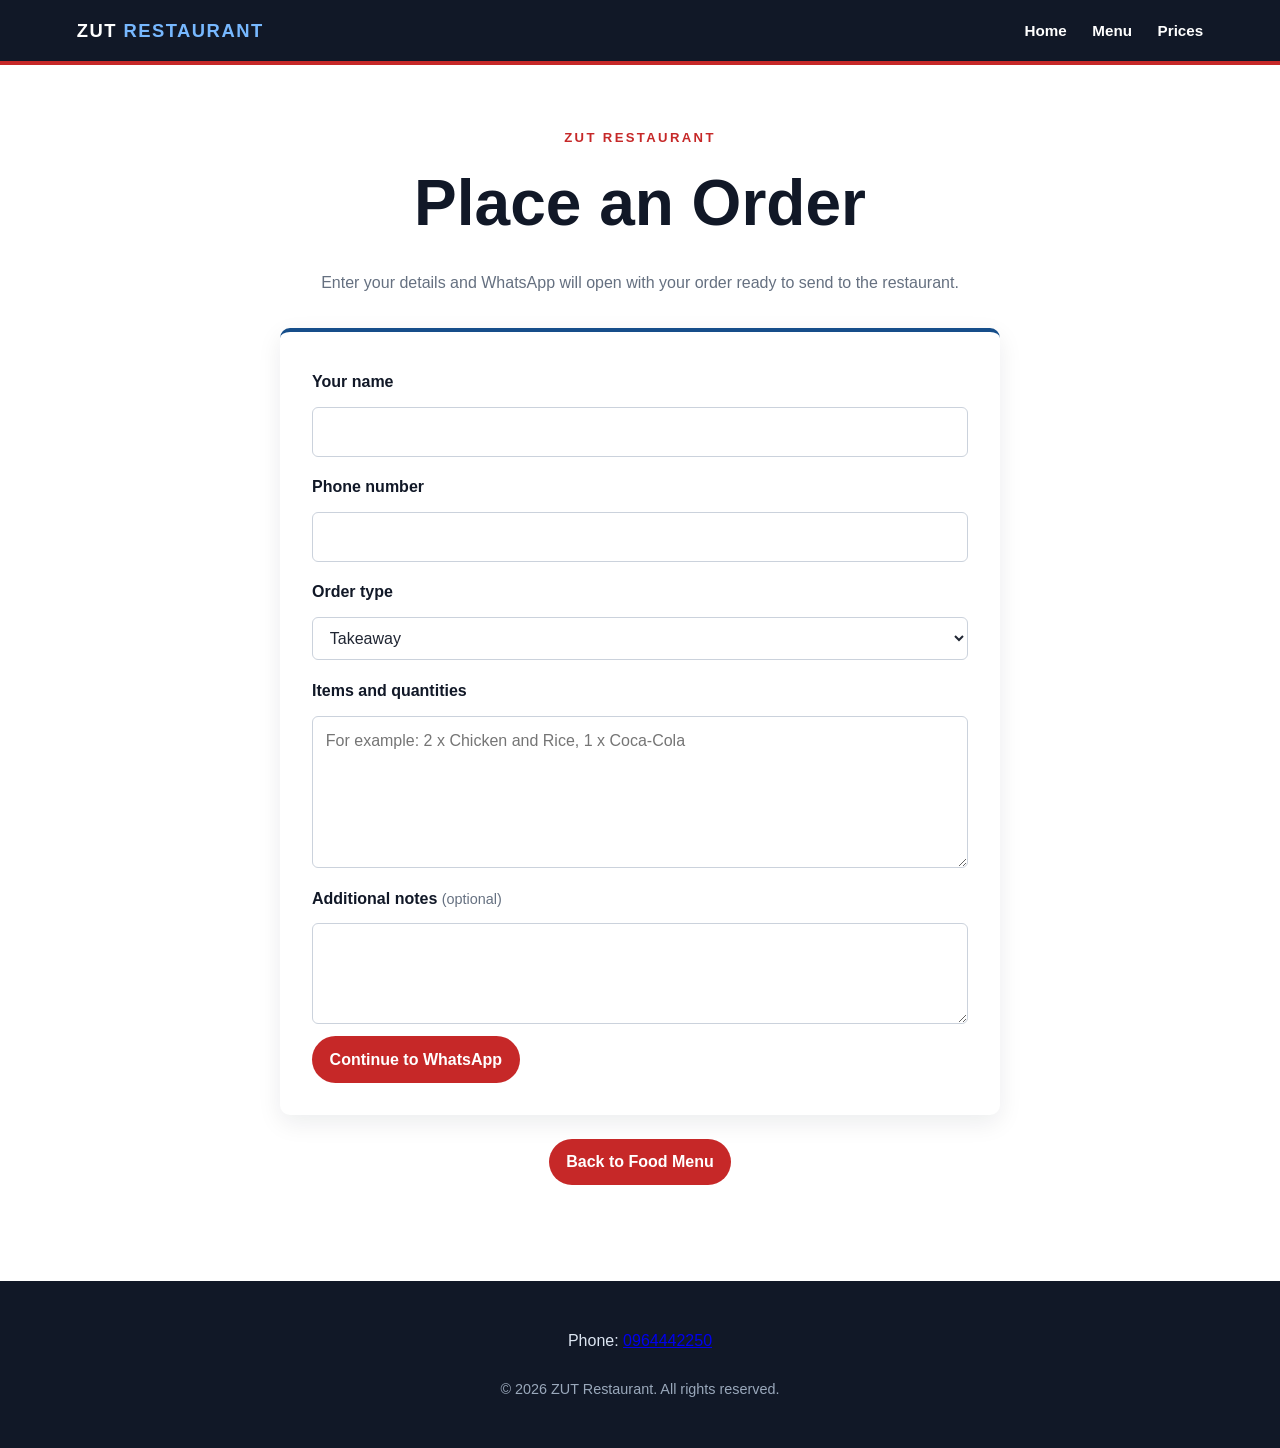
==== order.html @ dc2f453c "Serve WhatsApp order form on Vercel Route hosted ordering to a static page and exclude local PHP/MyS" ====
<!DOCTYPE html>
<html lang="en">
<head>
    <meta charset="UTF-8">
    <meta name="viewport" content="width=device-width, initial-scale=1.0">
    <meta name="theme-color" content="#111827">
    <title>Place an Order | ZUT Restaurant</title>
    <link rel="stylesheet" href="style.css">
</head>
<body>
    <header>
        <a href="index.html#home" class="logo">ZUT <span>RESTAURANT</span></a>
        <nav class="main-navigation" aria-label="Main navigation">
            <a href="index.html#home">Home</a>
            <a href="index.html#menu">Menu</a>
            <a href="prices.html">Prices</a>
        </nav>
    </header>

    <main class="order-page">
        <section class="order-intro">
            <p class="eyebrow">ZUT RESTAURANT</p>
            <h1>Place an Order</h1>
            <p>Enter your details and WhatsApp will open with your order ready to send to the restaurant.</p>
        </section>

        <form class="order-form" id="order-form">
            <label for="customer-name">Your name</label>
            <input id="customer-name" name="customer_name" type="text" maxlength="120" autocomplete="name" required>

            <label for="phone">Phone number</label>
            <input id="phone" name="phone" type="tel" maxlength="30" autocomplete="tel" required>

            <label for="order-type">Order type</label>
            <select id="order-type" name="order_type" required>
                <option value="takeaway">Takeaway</option>
                <option value="delivery">Delivery</option>
            </select>

            <div class="delivery-address-field" hidden>
                <label for="delivery-address">Delivery address</label>
                <textarea id="delivery-address" name="delivery_address" maxlength="300" rows="3" autocomplete="street-address"></textarea>
            </div>

            <label for="items">Items and quantities</label>
            <textarea id="items" name="items" maxlength="1000" rows="5" required
                      placeholder="For example: 2 x Chicken and Rice, 1 x Coca-Cola"></textarea>

            <label for="notes">Additional notes <span class="form-optional">(optional)</span></label>
            <textarea id="notes" name="notes" maxlength="1000" rows="3"></textarea>

            <button class="button order-submit" type="submit">Continue to WhatsApp</button>
        </form>

        <p class="prices-back"><a class="button" href="index.html#menu">Back to Food Menu</a></p>
    </main>

    <footer>
        <p>Phone: <a href="tel:+260964442250">0964442250</a></p>
        <p>&copy; 2026 ZUT Restaurant. All rights reserved.</p>
    </footer>

    <script>
        const whatsappNumber = "260572205511";
        const orderForm = document.querySelector("#order-form");
        const orderType = document.querySelector("#order-type");
        const addressField = document.querySelector("#delivery-address");
        const addressContainer = addressField.closest(".delivery-address-field");
        const itemsField = document.querySelector("#items");

        const selectedItems = new URLSearchParams(window.location.search).get("items");
        if (selectedItems) itemsField.value = selectedItems;

        function updateDeliveryAddress() {
            const isDelivery = orderType.value === "delivery";
            addressField.required = isDelivery;
            addressContainer.hidden = !isDelivery;
        }

        orderType.addEventListener("change", updateDeliveryAddress);
        updateDeliveryAddress();

        orderForm.addEventListener("submit", event => {
            event.preventDefault();
            const data = new FormData(orderForm);
            const messageLines = [
                "Hello ZUT Restaurant, I would like to place this order.",
                `Name: ${data.get("customer_name")}`,
                `Phone: ${data.get("phone")}`,
                `Order type: ${data.get("order_type")}`,
                `Items: ${data.get("items")}`,
            ];

            if (data.get("order_type") === "delivery") {
                messageLines.push(`Delivery address: ${data.get("delivery_address")}`);
            }
            if (data.get("notes")) messageLines.push(`Notes: ${data.get("notes")}`);

            const whatsappUrl = new URL(`https://wa.me/${whatsappNumber}`);
            whatsappUrl.searchParams.set("text", messageLines.join("\n"));
            window.location.assign(whatsappUrl);
        });
    </script>
</body>
</html>
---- style.css ----
:root {
    color-scheme: light;
    --red: #c62828;
    --blue: #164e8a;
    --black: #111827;
    --ink: #202633;
    --muted: #657080;
    --paper: #fff;
    --soft: #f3f5f8;
}

* {
    box-sizing: border-box;
}

html {
    scroll-behavior: smooth;
}

body {
    margin: 0;
    color: var(--ink);
    background: var(--paper);
    font-family: "Segoe UI", Arial, sans-serif;
    line-height: 1.6;
}

header {
    position: sticky;
    z-index: 5;
    top: 0;
    display: flex;
    align-items: center;
    justify-content: space-between;
    gap: 1.5rem;
    padding: 1rem clamp(1.25rem, 6vw, 5rem);
    color: var(--paper);
    background: var(--black);
    border-bottom: 4px solid var(--red);
}

.logo {
    color: var(--paper);
    font-size: 1.15rem;
    font-weight: 800;
    letter-spacing: .08em;
    text-decoration: none;
    white-space: nowrap;
}

.logo span {
    color: #77b8ff;
}

.main-navigation {
    display: flex;
    flex-wrap: wrap;
    justify-content: center;
    gap: clamp(.7rem, 2vw, 1.6rem);
}

.main-navigation a,
.header-order a {
    color: var(--paper);
    font-size: .95rem;
    font-weight: 600;
    text-decoration: none;
}

.main-navigation a:hover,
.main-navigation a:focus-visible {
    color: #91c6ff;
}

.header-order a,
.button {
    display: inline-block;
    padding: .65rem 1.1rem;
    border-radius: 999px;
    background: var(--red);
}

.header-order a:hover,
.button:hover {
    background: #a51f1f;
}

.hero {
    position: relative;
    display: grid;
    min-height: 540px;
    place-items: center;
    overflow: hidden;
    color: var(--paper);
    background: var(--black);
}

.hero-image,
.hero-image::after {
    position: absolute;
    inset: 0;
}

.hero-image {
    margin: 0;
}

.hero-image::after {
    content: "";
    background: linear-gradient(90deg, rgb(8 13 22 / 82%), rgb(8 13 22 / 34%));
}

.hero-image img {
    width: 100%;
    height: 100%;
    object-fit: cover;
}

.hero-content {
    position: relative;
    z-index: 1;
    width: min(100% - 2rem, 1050px);
    padding: 5rem 0;
}

.eyebrow {
    color: #9dcaff;
    font-size: .82rem;
    font-weight: 800;
    letter-spacing: .18em;
}

.hero h1 {
    max-width: 700px;
    margin: .25rem 0 1rem;
    font-size: clamp(2.5rem, 7vw, 5rem);
    line-height: 1.05;
}

.hero-content > p:not(.eyebrow) {
    max-width: 560px;
    font-size: 1.15rem;
}

.hero-buttons {
    display: flex;
    flex-wrap: wrap;
    gap: .75rem;
    margin-top: 1.7rem;
}

.button {
    color: var(--paper);
    font-weight: 700;
    text-decoration: none;
}

.button + .button {
    background: var(--blue);
}

.menu-section {
    padding: 4rem clamp(1.25rem, 6vw, 5rem);
    background: var(--soft);
}

.menu-section > h2,
.information h2,
footer h2 {
    margin: 0;
    color: var(--black);
    font-size: clamp(2rem, 4vw, 2.8rem);
    text-align: center;
}

.menu-section > h2::after,
.information h2::after {
    display: block;
    width: 58px;
    height: 4px;
    margin: .6rem auto 0;
    background: var(--red);
    content: "";
}

.menu-intro {
    margin: 1rem 0 2rem;
    color: var(--muted);
    text-align: center;
}

.food-section-nav {
    display: flex;
    flex-wrap: wrap;
    justify-content: center;
    gap: .75rem;
    margin: 0 auto 1.5rem;
}

.food-section-nav a {
    padding: .6rem 1rem;
    border: 1px solid var(--blue);
    border-radius: 999px;
    color: var(--blue);
    background: var(--paper);
    font-weight: 700;
    text-decoration: none;
}

.food-section-nav a:hover,
.food-section-nav a:focus-visible,
.food-section-nav a[aria-current="true"] {
    color: var(--paper);
    background: var(--blue);
}

.menu-slideshow {
    max-width: 1150px;
    margin: 0 auto;
}

.menu-slides {
    min-height: 400px;
    padding: 2rem;
    border-top: 5px solid var(--blue);
    border-radius: 12px;
    background: var(--paper);
    box-shadow: 0 12px 35px rgb(17 24 39 / 9%);
}

.menu-slide[hidden] {
    display: none;
}

.menu-slide {
    display: grid;
    grid-template-columns: repeat(3, minmax(0, 1fr));
    gap: 1.25rem;
}

.slide-heading {
    grid-column: 1 / -1;
    display: flex;
    align-items: baseline;
    justify-content: space-between;
    gap: 1rem;
    border-bottom: 1px solid #e3e7ed;
}

.slide-heading h3 {
    margin: 0 0 .75rem;
    color: var(--blue);
    font-size: 1.55rem;
}

.slide-heading p {
    margin: 0 0 .75rem;
    color: var(--muted);
}

.menu-item {
    overflow: hidden;
    border: 1px solid #e6e9ee;
    border-radius: 9px;
    background: var(--paper);
}

.menu-item img {
    display: block;
    width: 100%;
    height: 190px;
    object-fit: cover;
}

.menu-item h4,
.menu-item p {
    margin: .6rem 1rem;
}

.menu-item h4 {
    color: var(--black);
    font-size: 1.1rem;
}

.menu-item p {
    margin-bottom: 1rem;
    color: var(--red);
    font-weight: 700;
}

.whatsapp-order-link,
.website-order-link {
    display: inline-block;
    padding: .55rem .85rem;
    border-radius: 999px;
    color: var(--paper);
    background: #128c4a;
    font-size: .9rem;
    font-weight: 700;
    text-align: center;
    text-decoration: none;
}

.website-order-link {
    background: var(--red);
}

.whatsapp-order-link:hover,
.whatsapp-order-link:focus-visible {
    color: var(--paper);
    background: #0c703a;
}

.website-order-link:hover,
.website-order-link:focus-visible {
    color: var(--paper);
    background: #a82323;
}

.menu-item .whatsapp-order-link,
.menu-item .website-order-link {
    margin: 0 1rem 1rem;
}

.price-page-link,
.prices-back {
    margin: 1.5rem 0 2rem;
    text-align: center;
}

.prices-page {
    width: min(100% - 2rem, 1000px);
    margin: 0 auto;
    padding: 3rem 0 4rem;
}

.prices-intro {
    margin-bottom: 2rem;
    text-align: center;
}

.prices-intro .eyebrow {
    margin-bottom: .25rem;
    color: var(--red);
}

.prices-intro h1 {
    margin: 0;
    color: var(--black);
    font-size: clamp(2.5rem, 6vw, 4rem);
}

.prices-intro > p:last-child {
    color: var(--muted);
}

.price-category {
    margin: 1.5rem 0;
    padding: 1.5rem;
    overflow-x: auto;
    border-top: 4px solid var(--blue);
    border-radius: 10px;
    background: var(--paper);
    box-shadow: 0 8px 24px rgb(17 24 39 / 8%);
}

.price-category h2 {
    margin: 0 0 1rem;
    color: var(--black);
}

.price-category table {
    width: 100%;
    border-collapse: collapse;
    text-align: left;
}

.price-category th,
.price-category td {
    padding: .75rem;
    border-bottom: 1px solid #dfe4eb;
}

.price-category th {
    color: var(--blue);
    background: var(--soft);
}

.price-category th:nth-child(2),
.price-category td:nth-child(2) {
    width: 20%;
    color: var(--red);
    font-weight: 700;
}

.price-category th:nth-child(n + 3),
.price-category td:nth-child(n + 3) {
    text-align: center;
}

.price-category th:last-child,
.price-category td:last-child {
    width: auto;
}

.price-category .whatsapp-order-link,
.price-category .website-order-link {
    margin: .25rem;
    white-space: normal;
}

.carousel-controls {
    display: flex;
    align-items: center;
    justify-content: center;
    gap: 1rem;
    margin-top: 1.25rem;
}

.carousel-arrow,
.carousel-toggle,
.carousel-dot {
    border: 0;
    cursor: pointer;
}

.carousel-arrow {
    width: 42px;
    height: 42px;
    border-radius: 50%;
    color: var(--paper);
    background: var(--blue);
    font-size: 1.3rem;
}

.carousel-dots {
    display: flex;
    gap: .55rem;
}

.carousel-dot {
    width: 12px;
    height: 12px;
    padding: 0;
    border-radius: 50%;
    background: #aab3c0;
}

.carousel-dot[aria-current="true"] {
    background: var(--red);
    transform: scale(1.25);
}

.carousel-toggle {
    padding: .55rem .85rem;
    border: 1px solid var(--blue);
    border-radius: 999px;
    color: var(--blue);
    background: transparent;
    font-weight: 700;
}

.information {
    display: grid;
    grid-template-columns: repeat(2, minmax(0, 1fr));
    gap: 3rem;
    max-width: 1150px;
    margin: 0 auto;
    padding: 4rem 1.5rem;
}

.about-us figure {
    display: grid;
    height: 360px;
    margin: 1.5rem 0 1rem;
    place-items: center;
    overflow: hidden;
    border-radius: 10px;
    background: var(--black);
}

.about-us figure img {
    width: 100%;
    height: 100%;
    object-fit: contain;
}

.about-us p,
.service-item p {
    color: var(--muted);
}

.service-item {
    margin-top: 1.5rem;
    padding: 1rem 1.25rem;
    border-left: 4px solid var(--red);
    background: var(--soft);
}

.service-item h3 {
    margin: 0;
    color: var(--blue);
}

.service-item .whatsapp-order-link {
    margin-top: .5rem;
}

.order-page {
    width: min(100% - 2rem, 720px);
    margin: 0 auto;
    padding: 3rem 0 4rem;
}

.order-intro {
    margin-bottom: 2rem;
    text-align: center;
}

.order-intro .eyebrow {
    margin-bottom: .25rem;
    color: var(--red);
}

.order-intro h1 {
    margin: 0;
    color: var(--black);
    font-size: clamp(2.5rem, 6vw, 4rem);
}

.order-intro > p:last-child {
    color: var(--muted);
}

.order-form {
    display: grid;
    gap: .75rem;
    padding: clamp(1.25rem, 4vw, 2rem);
    border-top: 4px solid var(--blue);
    border-radius: 10px;
    background: var(--paper);
    box-shadow: 0 8px 24px rgb(17 24 39 / 8%);
}

.order-form label {
    margin-top: .35rem;
    color: var(--black);
    font-weight: 700;
}

.order-form input,
.order-form select,
.order-form textarea {
    width: 100%;
    padding: .7rem .8rem;
    border: 1px solid #cbd2dc;
    border-radius: 6px;
    color: var(--ink);
    background: var(--paper);
    font: inherit;
}

.order-form textarea {
    resize: vertical;
}

.order-form input:focus-visible,
.order-form select:focus-visible,
.order-form textarea:focus-visible {
    outline: 3px solid #77b8ff;
    outline-offset: 2px;
}

.form-optional {
    color: var(--muted);
    font-size: .9rem;
    font-weight: 400;
}

.order-submit {
    justify-self: start;
    border: 0;
    color: var(--paper);
    font: inherit;
    font-weight: 700;
    cursor: pointer;
}

.order-notice {
    margin: 1rem 0;
    padding: 1rem 1.25rem;
    border-radius: 8px;
}

.order-notice-success {
    color: #155b34;
    background: #e6f5eb;
}

.order-notice-error {
    color: #8e1c1c;
    background: #fff0f0;
}

.order-notice p {
    margin-top: 0;
    font-weight: 700;
}

.order-notice ul {
    margin-bottom: 0;
}

footer {
    padding: 2.5rem 1.5rem;
    color: #dce5f1;
    background: var(--black);
    text-align: center;
}

footer h2 {
    color: var(--paper);
}

footer p {
    margin: .45rem 0;
}

footer p:last-child {
    margin-top: 1.5rem;
    color: #9aa8bb;
    font-size: .9rem;
}

.visually-hidden {
    position: absolute;
    width: 1px;
    height: 1px;
    padding: 0;
    overflow: hidden;
    clip: rect(0, 0, 0, 0);
    white-space: nowrap;
    clip-path: inset(50%);
}

@media (max-width: 760px) {
    header {
        position: static;
        flex-wrap: wrap;
        justify-content: center;
    }

    .main-navigation {
        order: 3;
        width: 100%;
    }

    .menu-slide {
        grid-template-columns: 1fr;
    }

    .menu-slides {
        min-height: 0;
        padding: 1rem;
    }

    .slide-heading {
        flex-direction: column;
        gap: 0;
    }

    .slide-heading p {
        margin-top: -.5rem;
    }

    .price-category {
        padding: 1rem;
    }

    .price-category th,
    .price-category td {
        padding: .6rem .4rem;
    }

    .information {
        grid-template-columns: 1fr;
    }
}

@media (prefers-reduced-motion: reduce) {
    html {
        scroll-behavior: auto;
    }
}
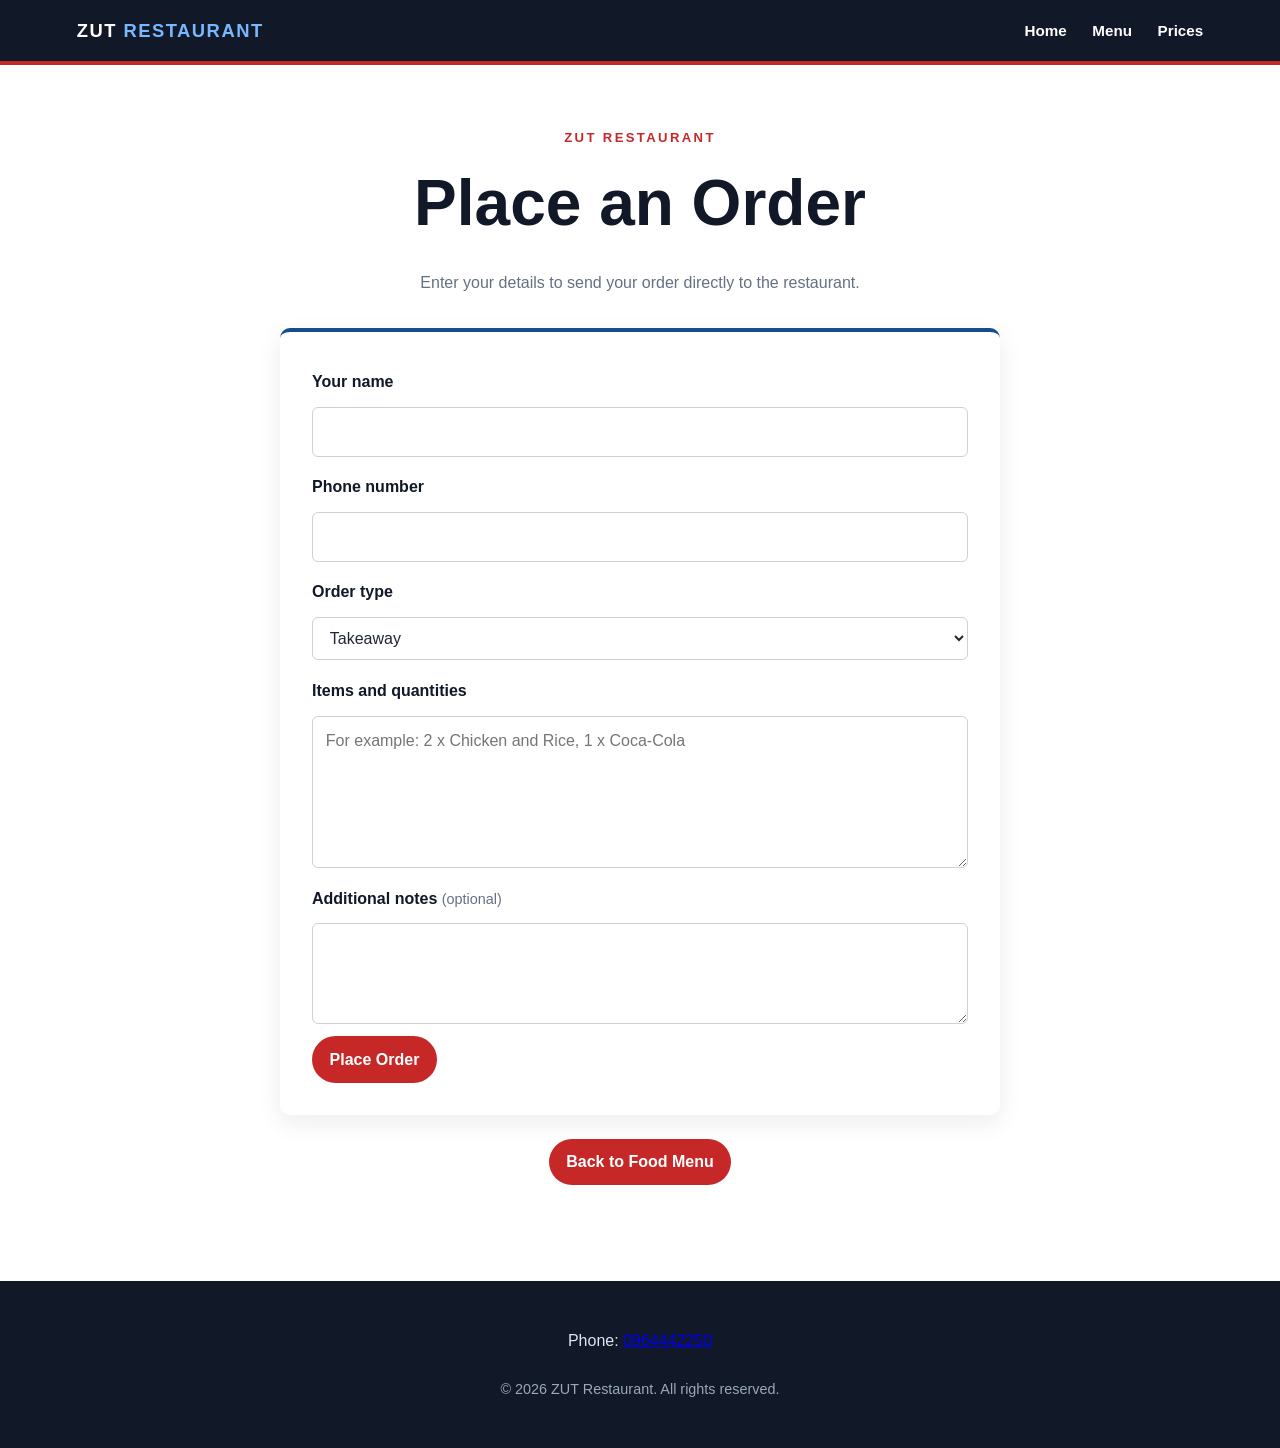
==== commit 1e4fd44c: "Add direct WhatsApp order API Replace customer-side WhatsApp drafts with a server endpoint that send" ====
--- a/order.html
+++ b/order.html
@@ -21,7 +21,7 @@
         <section class="order-intro">
             <p class="eyebrow">ZUT RESTAURANT</p>
             <h1>Place an Order</h1>
-            <p>Enter your details and WhatsApp will open with your order ready to send to the restaurant.</p>
+            <p>Enter your details to send your order directly to the restaurant.</p>
         </section>
 
         <form class="order-form" id="order-form">
@@ -49,8 +49,10 @@
             <label for="notes">Additional notes <span class="form-optional">(optional)</span></label>
             <textarea id="notes" name="notes" maxlength="1000" rows="3"></textarea>
 
-            <button class="button order-submit" type="submit">Continue to WhatsApp</button>
+            <button class="button order-submit" type="submit">Place Order</button>
         </form>
+
+        <p id="order-status" class="order-notice" role="status" aria-live="polite" hidden></p>
 
         <p class="prices-back"><a class="button" href="index.html#menu">Back to Food Menu</a></p>
     </main>
@@ -61,12 +63,13 @@
     </footer>
 
     <script>
-        const whatsappNumber = "260572205511";
         const orderForm = document.querySelector("#order-form");
         const orderType = document.querySelector("#order-type");
         const addressField = document.querySelector("#delivery-address");
         const addressContainer = addressField.closest(".delivery-address-field");
         const itemsField = document.querySelector("#items");
+        const statusMessage = document.querySelector("#order-status");
+        const submitButton = orderForm.querySelector("button[type=submit]");
 
         const selectedItems = new URLSearchParams(window.location.search).get("items");
         if (selectedItems) itemsField.value = selectedItems;
@@ -83,22 +86,32 @@
         orderForm.addEventListener("submit", event => {
             event.preventDefault();
             const data = new FormData(orderForm);
-            const messageLines = [
-                "Hello ZUT Restaurant, I would like to place this order.",
-                `Name: ${data.get("customer_name")}`,
-                `Phone: ${data.get("phone")}`,
-                `Order type: ${data.get("order_type")}`,
-                `Items: ${data.get("items")}`,
-            ];
+            statusMessage.hidden = false;
+            statusMessage.className = "order-notice";
+            statusMessage.textContent = "Sending your order…";
+            submitButton.disabled = true;
 
-            if (data.get("order_type") === "delivery") {
-                messageLines.push(`Delivery address: ${data.get("delivery_address")}`);
-            }
-            if (data.get("notes")) messageLines.push(`Notes: ${data.get("notes")}`);
-
-            const whatsappUrl = new URL(`https://wa.me/${whatsappNumber}`);
-            whatsappUrl.searchParams.set("text", messageLines.join("\n"));
-            window.location.assign(whatsappUrl);
+            fetch("/api/order", {
+                method: "POST",
+                headers: { "Content-Type": "application/json" },
+                body: JSON.stringify(Object.fromEntries(data.entries())),
+            })
+                .then(async response => {
+                    const result = await response.json().catch(() => ({}));
+                    if (!response.ok) throw new Error(result.error || "We could not send your order.");
+                    statusMessage.classList.add("order-notice-success");
+                    statusMessage.textContent = `Your order was sent to the restaurant. Reference: ${result.orderReference}.`;
+                    orderForm.reset();
+                    itemsField.value = "";
+                    updateDeliveryAddress();
+                })
+                .catch(error => {
+                    statusMessage.classList.add("order-notice-error");
+                    statusMessage.textContent = error.message || "We could not send your order. Please call the restaurant.";
+                })
+                .finally(() => {
+                    submitButton.disabled = false;
+                });
         });
     </script>
 </body>
--- a/style.css
+++ b/style.css
@@ -288,27 +288,16 @@
     font-weight: 700;
 }
 
-.whatsapp-order-link,
 .website-order-link {
     display: inline-block;
     padding: .55rem .85rem;
     border-radius: 999px;
     color: var(--paper);
-    background: #128c4a;
+    background: var(--red);
     font-size: .9rem;
     font-weight: 700;
     text-align: center;
     text-decoration: none;
-}
-
-.website-order-link {
-    background: var(--red);
-}
-
-.whatsapp-order-link:hover,
-.whatsapp-order-link:focus-visible {
-    color: var(--paper);
-    background: #0c703a;
 }
 
 .website-order-link:hover,
@@ -317,7 +306,6 @@
     background: #a82323;
 }
 
-.menu-item .whatsapp-order-link,
 .menu-item .website-order-link {
     margin: 0 1rem 1rem;
 }
@@ -403,7 +391,6 @@
     width: auto;
 }
 
-.price-category .whatsapp-order-link,
 .price-category .website-order-link {
     margin: .25rem;
     white-space: normal;
@@ -500,10 +487,6 @@
 .service-item h3 {
     margin: 0;
     color: var(--blue);
-}
-
-.service-item .whatsapp-order-link {
-    margin-top: .5rem;
 }
 
 .order-page {
@@ -586,6 +569,11 @@
     cursor: pointer;
 }
 
+.order-submit:disabled {
+    cursor: wait;
+    opacity: .7;
+}
+
 .order-notice {
     margin: 1rem 0;
     padding: 1rem 1.25rem;
